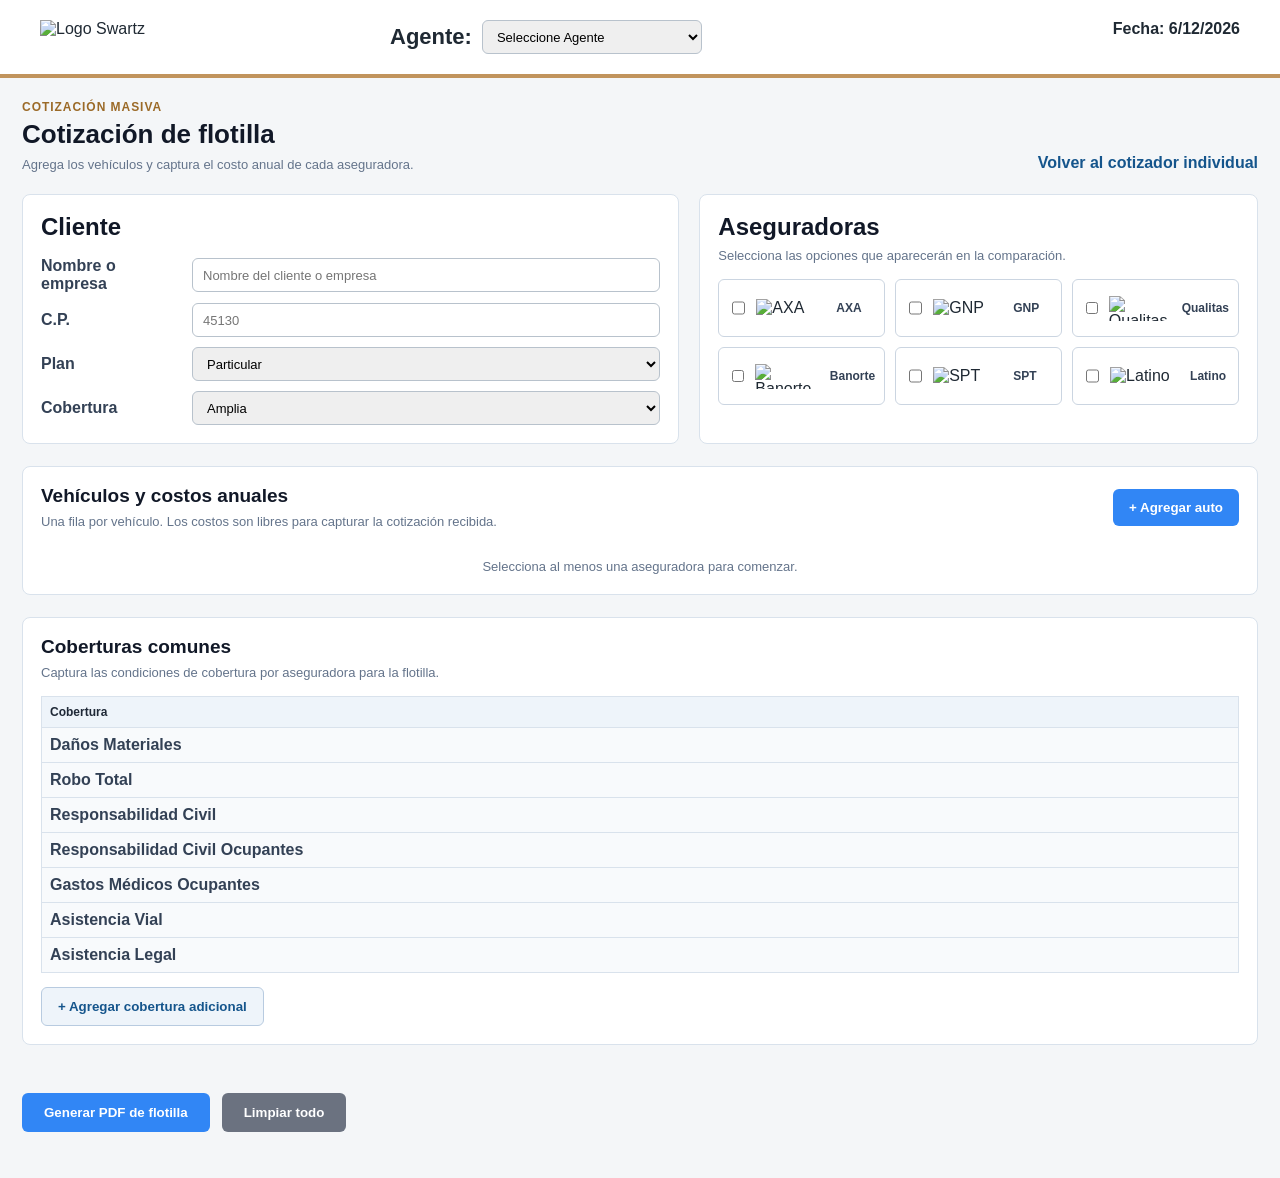
==== flotilla.html @ 1cb7c33b "Nueva pantalla para cotizaciones masivas Se agrega función para cotizar flotillas" ====
<!doctype html>
<html lang="es">
<head>
    <meta charset="UTF-8">
    <meta name="viewport" content="width=device-width, initial-scale=1">
    <title>Cotización masiva | Swartz Seguros</title>
    <link rel="stylesheet" href="css_index.css">
    <link rel="stylesheet" href="flotilla.css">
</head>
<body>
    <header class="header">
        <img src="logo-Photoroom.png" alt="Logo Swartz" class="logo__Header">
        <div class="agent__Data">
            <section class="agent__Selector">
                <h2>Agente:</h2>
                <select id="fleetAgent" class="agente__List">
                    <option value="">Seleccione Agente</option>
                    <option value="Miguel Ayala">Miguel Ayala</option>
                    <option value="Aylin Bocanegra">Aylin Bocanegra</option>
                    <option value="Luis De Anda">Luis De Anda</option>
                    <option value="Francisco Mendoza">Francisco Mendoza</option>
                    <option value="Karen Cruz">Karen Cruz</option>
                    <option value="Lupita Rivera">Lupita Rivera</option>
                    <option value="Cinthya de la Torre">Cinthya de la Torre</option>
                    <option value="Anel Beltran">Anel Beltran</option>
                </select>
            </section>
        </div>
        <div class="fecha">Fecha: <span id="fleetDate"></span></div>
    </header>

    <main>
        <div class="fleetPage__Topbar">
            <div>
                <p class="fleetPage__Eyebrow">COTIZACIÓN MASIVA</p>
                <h1>Cotización de flotilla</h1>
                <p class="fleetPage__Hint">Agrega los vehículos y captura el costo anual de cada aseguradora.</p>
            </div>
            <a class="fleetPage__Back" href="index.html">Volver al cotizador individual</a>
        </div>

        <section class="fleetPage__Grid">
            <div class="fleetCard">
                <h2>Cliente</h2>
                <div class="fleetForm__Grid">
                    <label for="fleetClientName">Nombre o empresa</label>
                    <input id="fleetClientName" placeholder="Nombre del cliente o empresa">
                    <label for="fleetClientCP">C.P.</label>
                    <input id="fleetClientCP" data-numeric="integer" inputmode="numeric" maxlength="5" placeholder="45130">
                    <label for="fleetPlan">Plan</label>
                    <select id="fleetPlan">
                        <option value="Particular">Particular</option>
                        <option value="Uber">Uber</option>
                        <option value="Multiplataforma">Multiplataforma</option>
                        <option value="Moto App">Moto App</option>
                    </select>
                    <label for="fleetCoverage">Cobertura</label>
                    <select id="fleetCoverage">
                        <option value="Amplia">Amplia</option>
                        <option value="Limitada">Limitada</option>
                        <option value="Responsabilidad Civil">Responsabilidad Civil</option>
                    </select>
                </div>
            </div>

            <div class="fleetCard">
                <h2>Aseguradoras</h2>
                <p class="fleetCard__Hint">Selecciona las opciones que aparecerán en la comparación.</p>
                <div id="fleetInsurers" class="fleetInsurers"></div>
            </div>
        </section>

        <section class="fleetSection">
            <div class="fleetSection__Header">
                <div>
                    <h2>Vehículos y costos anuales</h2>
                    <p>Una fila por vehículo. Los costos son libres para capturar la cotización recibida.</p>
                </div>
                <button id="addFleetVehicle" class="fleetAction fleetAction--primary" type="button">+ Agregar auto</button>
            </div>
            <div class="fleetTable__Wrap">
                <table class="fleetTable" id="fleetVehiclesTable">
                    <thead></thead>
                    <tbody></tbody>
                </table>
                <p id="fleetVehiclesEmpty" class="fleetEmpty">Agrega el primer auto para comenzar la cotización.</p>
            </div>
        </section>

        <section class="fleetSection">
            <div class="fleetSection__Header">
                <div>
                    <h2>Coberturas comunes</h2>
                    <p>Captura las condiciones de cobertura por aseguradora para la flotilla.</p>
                </div>
            </div>
            <div class="fleetTable__Wrap">
                <table class="fleetTable fleetCoverageTable" id="fleetCoverageTable">
                    <thead></thead>
                    <tbody></tbody>
                </table>
            </div>
            <button id="addFleetCoverage" class="fleetAction fleetAction--secondary" type="button">+ Agregar cobertura adicional</button>
        </section>

        <div class="fleetActions">
            <button id="generateFleetPDF" class="pdf__Button" type="button">Generar PDF de flotilla</button>
            <button id="clearFleet" class="clear__Button" type="button">Limpiar todo</button>
        </div>
    </main>

    <script src="https://cdnjs.cloudflare.com/ajax/libs/jspdf/2.5.1/jspdf.umd.min.js"></script>
    <script src="https://cdnjs.cloudflare.com/ajax/libs/jspdf-autotable/3.8.2/jspdf.plugin.autotable.min.js"></script>
    <script src="flotilla.js?v=20261008-2"></script>
</body>
</html>
---- css_index.css ----
body{
    font-family: Arial, Helvetica, sans-serif;
    margin: 0;
    display: flex;
    flex-direction: column;
    background-color: #f4f6f8;
    color: #1f2933;

}

@media (max-width: 1400px) {
    main {
        padding: 24px 24px;
    }

    .client__Sec {
        gap: 18px;
    }

    .client__Data,
    .unit__Data {
        padding: 16px;
        gap: 10px 20px;
    }

    #clientName{
        text-transform:capitalize;
    }

    .unit__Data {
        grid-template-columns: 105px minmax(220px, 1fr) 135px;
    }

    #unitName{
        text-transform: uppercase;
    }

    .client__Data {
        grid-template-columns: 105px minmax(220px, 1fr) 100px;
    }

    .client__Input,
    .unit__Input {
        min-width: 0;
    }
}

@media (max-width: 1180px) {
    .client__Sec {
        grid-template-columns: 1fr;
    }

    .client__Data,
    .unit__Data {
        max-width: none;
    }

    .unit__Data {
        grid-template-columns: 115px minmax(260px, 1fr) 160px;
    }

    .client__Data {
        grid-template-columns: 115px minmax(260px, 1fr) 120px;
    }
}

@media (max-width: 760px) {
    .header {
        grid-template-columns: 1fr;
        gap: 16px;
        padding: 18px;
    }

    .logo__Header {
        max-width: 260px;
    }

    main {
        padding: 18px;
    }

    .client__Data,
    .unit__Data {
        grid-template-columns: 1fr;
    }

    .client__info,
    .unit__info,
    .client__Input,
    .unit__Input,
    .side__Title,
    .side__Options,
    .unit__ChoicePanel,
    .unit__CoveragePanel {
        grid-column: 1;
    }

    .side__Title,
    .side__Options,
    .unit__ChoicePanel {
        grid-row: auto;
    }

    .unit__CoveragePanel {
        flex-direction: column;
        align-items: flex-start;
    }
}

.header{
    display: grid;
    grid-template-columns: 320px 1fr 180px;
    align-items: start;
    gap: 30px;
    padding: 20px 40px;
    background-color: white;
    border-bottom: 4px solid #c1945d;
}

.logo__Header{
    width: 100%;
    max-width: 320px;
    height: auto;
}
.agent__Data{
    justify-self: center;
}

.agent__Selector{
    display: flex;
    justify-content: flex-start;
    align-items: center;
    gap: 10px;
    width: 100%;
}

.agente__List{
    flex: 1;
    max-width: 220px;
    min-width: 0;
}

.agent__Selector h2{
    margin: 0;
    font-size: 22px;
}

.agent__Data p{
    margin: 12px 0;
}

.agente__List,
input,
select{
    height: 34px;
    padding: 6px 10px;
    border: 1px solid #b8c2cc;
    border-radius: 6px;
    font-size: 14px;
    outline: none;
}

input:focus,
select:focus{
    border-color: rgb(49, 134, 245);
    box-shadow: 0 0 0 3px rgb(49, 134, 245, 0.18);
}

.fecha{
    justify-self: end;
    font-weight: bold;
}

main{
    padding: 30px 40px;
}

.client__Sec{
    display: grid;
    grid-template-columns: 1fr 1fr;
    gap: 28px;
    margin-bottom: 24px;
}

.client__Data,
.unit__Data{
    background-color: white;
    padding: 18px 22px;
    border-radius: 8px;
    border: 1px solid #d9e2ec;

    display: grid;
    grid-template-columns: 115px 370px 120px;
    align-items: center;
    gap: 10px 40px;
}

.client__Data h1,
.unit__Data h1{
    margin: 8px 0 0;
    font-size: 22px;
    color: #111827;
}

.client__Data h1,
.unit__Data h1{
    grid-column: 1 / -1;
}

.client__info,
.unit__info {
    font-weight: bold;
    grid-column: 1;
}

.client__Input,
.unit__Input {
    width: 95%;
    grid-column: 2;
}

.checkbox__Group {
    display: flex;
    align-items: center;
    gap: 14px;
    flex-wrap: wrap;
    min-height: 34px;
}

.checkbox__Option {
    display: inline-flex;
    align-items: center;
    gap: 6px;
}

.checkbox__Option input {
    width: 15px;
    height: 15px;
    padding: 0;
}

.table__Title{
    display: flex;
    align-items: center;
    justify-content: center;
    background-color: #1f6fbd;
    height: 40px;
    font-size: 20px;
    color: aliceblue;
    border-top: 4px solid #c1945d;
    margin: 0;
}

.seg__Compara {
    background-color: white;
    padding: 35px 30px;
    border: 1px solid #d9e2ec;
    border-top: none;
    overflow-x: auto;
}

.seg__Logohead {
    display: grid;
    grid-template-columns: 150px repeat(6, 1fr);
    gap: 14px 18px;
    align-items: center;
}

.seg__Logohead::before {
    content: "";
}

.seg__LogoItem {
    display: flex;
    align-items: center;
    justify-content: center;
    gap: 10px;
    min-width: 0px;
}

.seg__LogoItem input {
    width: 16px;
    height: 16px;
}

.seg__LogoItem label {
    cursor: pointer;
    display: flex;
    align-items: center;
}

.seg__LogoItem img {
    width: 50px;
    height: auto;
    object-fit: contain;

}

.logo__Item{
    width: 120px;
    max-height: 60PX;
    height: auto;
    object-fit: contain;
}

.side__Title {
    grid-column: 3;
    grid-row: 2;
    align-self: center;
}

.side__Options {
    grid-column: 3;
    grid-row: 2 / 5;
    display: flex;
    flex-direction: column;
    align-items: flex-start;
    gap: 10px;
}

.seg__LogoItem img.logo__Item {
    width: 90px;
    max-width: none;
    max-height: 80px;
    height: auto;
    object-fit: contain;
}

.seg__LogoItem img:not(.logo__Item) {
    width: 60px;
    max-width: none;
    max-height: 60px;
    height: auto;
    object-fit: contain;
}

.price__Table {
    display: grid;
    grid-template-columns: 150px repeat(6, 1fr);
    gap: 14px 18px;
    align-items: center;
    margin-top: 28px;
}

.price__Logo {
    text-align: center;
    font-weight: bold;
}

.price__Label {
    font-weight: bold;
    color: #111827;
}

.price__Input {
    width: 100%;
    max-width: 170px;
    justify-self: center;
    text-align: center;
    font-weight: 700;
    color: #174a7c;
    background-color: #f8fbff;
}

.payment__Options {
    display: flex;
    flex-direction: column;
    justify-self: center;
    align-items: center;
    gap: 6px;
    font-size: 14px;
}

.subtitle__Table{
    display: flex;
    align-items: center;
    justify-content: center;
    background-color: #2f80d1;
    min-width: 2360px;
    height: 36px;
    font-size: 16px;
    color: #ffffff;
    border-top: 4px solid #c1945d;
    border-bottom: 1px solid #1d5f9e;
    margin: 0;
    font-weight: 700;
    letter-spacing: 0;
}

.deducibles__Table {
    display: grid;
    grid-template-columns: 150px repeat(6, minmax(140px, 1fr));
    gap: 14px 18px;
    align-items: start;
    margin-top: 20px;
}

.deducible__Label {
    font-weight: bold;
    color: #111827;
    align-self: center;
}

.coverage__Cell {
    display: flex;
    flex-direction: column;
    align-items: center;
    gap: 6px;
}

.coverage__Cell select,
.coverage__Cell input,
.coverage__Input {
    width: 100%;
    max-width: 150px;
    height: 32px;
    text-align: center;
}

.agent__Data{
    justify-self: start;
    width: 100%;
    max-width: 420px;
    min-width: 0;
}

.agent__Data p{
    overflow-wrap: anywhere;
}

.pdf__Button {
    margin-top: 24px;
    padding: 12px 22px;
    background-color: rgb(49, 134, 245);
    color: white;
    border: none;
    border-radius: 6px;
    font-weight: bold;
    cursor: pointer;
}

.pdf__Button:hover {
    background-color: rgb(31, 105, 200);
}

.valorOculto {
    display: none;
}

.unit__Data {
    grid-template-columns: 115px minmax(260px, 370px) 150px;
}

.unit__ChoicePanel {
    grid-column: 3;
    grid-row: 2 / 4;
    align-self: start;
}

.unit__ChoiceBlock {
    display: flex;
    flex-direction: column;
    align-items: flex-start;
    gap: 8px;
}

.unit__ChoiceTitle {
    margin: 0 0 2px;
    font-weight: bold;
}

.unit__CoveragePanel {
    grid-column: 1 / -1;
    display: flex;
    align-items: center;
    gap: 14px;
    margin-top: 8px;
    flex-wrap: wrap;
}

.unit__CoveragePanel .unit__ChoiceTitle {
    margin-right: 8px;
}

.unit__ChoiceBlock .checkbox__Option,
.unit__CoveragePanel .checkbox__Option {
    white-space: nowrap;
}

.renewal__Panel {
    grid-column: 1 / -1;
    display: grid;
    grid-template-columns: 115px minmax(240px, 370px);
    gap: 10px 40px;
    align-items: center;
    margin-top: 8px;
}


.action__Buttons {
    display: flex;
    gap: 12px;
    align-items: center;
    margin-top: 24px;
}

.clear__Button {
    padding: 12px 22px;
    background-color: #6b7280;
    color: white;
    border: none;
    border-radius: 6px;
    font-weight: bold;
    cursor: pointer;
}

.clear__Button:hover {
    background-color: #4b5563;
}

.fleet__Button {
    display: inline-flex;
    align-items: center;
    justify-content: center;
    min-height: 42px;
    padding: 0 18px;
    border-radius: 6px;
    background: #eaf2fb;
    border: 1px solid #9fc2e6;
    color: #15558c;
    font-weight: 700;
    text-decoration: none;
}

.fleet__Button:hover {
    background: #dcecfb;
}

.coverage__Input[readonly],
.coverage__Cell input[readonly] {
    background-color: #f8fafc;
    color: #334155;
}

.deducibles__Table .deducible__Label {
    min-height: 32px;
}

.deducibles__Table select,
.deducibles__Table input {
    min-width: 130px;
}


.coverageMatrix {
    grid-template-columns: 150px repeat(6, minmax(120px, 1fr) minmax(92px, 0.8fr));
    gap: 10px 8px;
    align-items: stretch;
}

.coverage__Corner,
.coverage__SubHead {
    min-height: 28px;
    display: flex;
    align-items: center;
    justify-content: center;
    padding: 4px 6px;
    border: 1px solid #d9e2ec;
    background-color: #f8fafc;
    font-size: 12px;
    font-weight: bold;
    text-align: center;
}

.coverageMatrix .deducible__Label {
    align-self: stretch;
    display: flex;
    align-items: center;
    min-height: 34px;
}

.coverageMatrix .coverage__Cell {
    align-self: stretch;
    justify-content: center;
}

.coverageMatrix .coverage__Cell select,
.coverageMatrix .coverage__Cell input,
.coverageMatrix .coverage__Input {
    max-width: none;
    min-width: 0;
    width: 100%;
}

.coverageMatrix .quote__Pair {
    grid-column: span 2;
}

/* Alinea visualmente logos, precios y coberturas con las dos subcolumnas
   de cada aseguradora: Suma asegurada + Deducible. */
.seg__Compara {
    overflow-x: auto;
}

.seg__Logohead,
.price__Table,
.coverageMatrix {
    min-width: 2360px;
}

.price__Table {
    background-color: #fbfdff;
    border: 1px solid #d9e7f5;
    border-radius: 6px 6px 0 0;
    padding: 16px 12px;
    margin-bottom: 16px;
}

.price__Label {
    color: #163f63;
}

.payment__Options {
    min-height: 34px;
    justify-content: center;
    color: #334155;
}

.seg__Logohead,
.price__Table {
    grid-template-columns: 170px repeat(6, 190px 145px);
    gap: 14px 12px;
}

.coverageMatrix {
    grid-template-columns: 170px repeat(6, 190px 145px);
    gap: 12px 12px;
}

.seg__LogoItem {
    justify-content: center;
    min-height: 54px;
    padding: 4px 0;
}

.seg__LogoItem:nth-child(1) { grid-column: 2 / 4; }
.seg__LogoItem:nth-child(2) { grid-column: 4 / 6; }
.seg__LogoItem:nth-child(3) { grid-column: 6 / 8; }
.seg__LogoItem:nth-child(4) { grid-column: 8 / 10; }
.seg__LogoItem:nth-child(5) { grid-column: 10 / 12; }
.seg__LogoItem:nth-child(6) { grid-column: 12 / 14; }

.price__Label {
    grid-column: 1;
}

.price__Input,
.payment__Options {
    max-width: none;
    width: 100%;
}

.price__Input:nth-of-type(1),
.payment__Options:nth-of-type(1) { grid-column: 2 / 4; }

.price__Input:nth-of-type(2),
.payment__Options:nth-of-type(2) { grid-column: 4 / 6; }

.price__Input:nth-of-type(3),
.payment__Options:nth-of-type(3) { grid-column: 6 / 8; }

.price__Input:nth-of-type(4),
.payment__Options:nth-of-type(4) { grid-column: 8 / 10; }

.price__Input:nth-of-type(5),
.payment__Options:nth-of-type(5) { grid-column: 10 / 12; }

.price__Input:nth-of-type(6),
.payment__Options:nth-of-type(6) { grid-column: 12 / 14; }

.price__Input:nth-of-type(7) { grid-column: 2 / 4; }
.price__Input:nth-of-type(8) { grid-column: 4 / 6; }
.price__Input:nth-of-type(9) { grid-column: 6 / 8; }
.price__Input:nth-of-type(10) { grid-column: 8 / 10; }
.price__Input:nth-of-type(11) { grid-column: 10 / 12; }
.price__Input:nth-of-type(12) { grid-column: 12 / 14; }

.renewalCurrent__Cell[data-index="0"],
.payment__Options[data-index="0"] { grid-column: 2 / 4; }

.renewalCurrent__Cell[data-index="1"],
.payment__Options[data-index="1"] { grid-column: 4 / 6; }

.renewalCurrent__Cell[data-index="2"],
.payment__Options[data-index="2"] { grid-column: 6 / 8; }

.renewalCurrent__Cell[data-index="3"],
.payment__Options[data-index="3"] { grid-column: 8 / 10; }

.renewalCurrent__Cell[data-index="4"],
.payment__Options[data-index="4"] { grid-column: 10 / 12; }

.renewalCurrent__Cell[data-index="5"],
.payment__Options[data-index="5"] { grid-column: 12 / 14; }

.coverage__SubHead {
    background-color: #eef6ff;
    border-color: #cfe0f5;
    color: #1f2933;
}

.coverageMatrix .deducible__Label {
    background-color: #f8fafc;
    border: 1px solid #d9e2ec;
    border-radius: 4px;
    padding: 6px 8px;
}

.coverageMatrix .coverage__Cell,
.coverageMatrix .coverage__Input {
    align-self: center;
}

.coverageMatrix .coverage__Cell select,
.coverageMatrix .coverage__Cell input,
.coverageMatrix .coverage__Input {
    min-height: 34px;
    font-size: 13px;
}

.coverageMatrix .coverage__Cell {
    padding: 0 10px;
}

.coverageMatrix .coverage__Cell select,
.coverageMatrix .coverage__Cell input {
    max-width: 165px;
}

.coverageMatrix .coverage__Input {
    max-width: 120px;
    justify-self: center;
}

.coverageMatrix .quote__Pair {
    max-width: 170px;
}

.coverageActions {
    min-width: 0;
    display: flex;
    justify-content: flex-start;
    margin: -4px 0 12px;
    position: sticky;
    left: 0;
    z-index: 2;
    width: fit-content;
}

.coverageActions__Button {
    magin-top:10px;
    border: 1px solid #b9d5f4;
    background-color: #eff6ff;
    color: #174a7c;
    border-radius: 6px;
    padding: 10px 14px;
    font-weight: 700;
    cursor: pointer;
}

.coverageActions__Button:hover {
    background-color: #dbeafe;
}

.additionalCoverage__NameCell {
    gap: 8px;
    flex-direction: column;
}

.additionalCoverage__NameInput {
    width: 100%;
    min-width: 0;
    border: 1px solid #cfe0f5;
    border-radius: 5px;
    padding: 8px;
    font-size: 13px;
    box-sizing: border-box;
}

.additionalCoverage__Delete {
    width: 100%;
    border: 1px solid #fecaca;
    background-color: #fff1f2;
    color: #b91c1c;
    border-radius: 5px;
    padding: 7px 8px;
    font-size: 12px;
    font-weight: 700;
    cursor: pointer;
}

.additionalCoverage__Delete:hover {
    background-color: #fee2e2;
}

.coverageMatrix .additionalCoverage__Input {
    max-width: 120px;
}

.coverageMatrix .rc__Input,
.coverageMatrix .rco__Input,
.coverageMatrix .gm__Input,
.coverageMatrix .av__Input,
.coverageMatrix .al__Input,
.coverageMatrix .ac__Input {
    max-width: 150px;
}

.coverageMatrix .rcd__Input,
.coverageMatrix .rcoDed__Input,
.coverageMatrix .gmDed__Input,
.coverageMatrix .avDed__Input,
.coverageMatrix .alDed__Input,
.coverageMatrix .acDed__Input,
.coverageMatrix .dm__Input,
.coverageMatrix .rb__Input {
    max-width: 115px;
}

.price__Table .price__Input {
    width: 170px;
    max-width: 170px;
    justify-self: center;
}

.renewalCurrent__Cell {
    display: flex;
    flex-direction: column;
    justify-self: center;
    align-items: center;
    gap: 6px;
    width: 100%;
}

.renewalCurrent__Choice {
    display: inline-flex;
    align-items: center;
    gap: 6px;
    color: #7c4a11;
    font-size: 13px;
    font-weight: 700;
}

.renewalCurrent__Choice input {
    width: 15px;
    height: 15px;
}

.price__Table .previousPremium__Input {
    width: 100%;
    max-width: 170px;
    text-align: center;
    font-weight: 700;
    color: #7c4a11;
    background-color: #fffbeb;
    border-color: #f3d28b;
}

.renewalPremium__Row[hidden],
.renewalCurrent__Cell[hidden],
.previousPremium__Input[hidden] {
    display: none;
}

.action__Buttons {
    display: flex;
    gap: 12px;
    align-items: center;
    margin-top: 24px;
}

.clear__Button {
    margin-top: 24px;
    padding: 12px 22px;
    background-color: #6b7280;
    color: white;
    border: none;
    border-radius: 6px;
    font-weight: bold;
    cursor: pointer;
}

.clear__Button:hover {
    background-color: #4b5563;
}

.coverage__Input[readonly],
.coverage__Cell input[readonly] {
    background-color: #f8fafc;
    color: #334155;
}


.payment__Control {
    display: flex;
    flex-direction: column;
    gap: 8px;
    align-self: stretch;
    padding: 10px;
    border: 1px solid #d9e7f5;
    border-radius: 6px;
    background-color: #ffffff;
}

.payment__Check {
    display: inline-flex;
    align-items: center;
    gap: 6px;
    font-size: 13px;
    color: #1f2933;
    white-space: nowrap;
}

.payment__Check input {
    width: 15px;
    height: 15px;
    padding: 0;
}

.payment__Breakdown {
    display: flex;
    flex-direction: column;
    gap: 6px;
    align-items: stretch;
    padding-top: 6px;
    border-top: 1px solid #d9e7f5;
}

.payment__Breakdown span {
    font-size: 12px;
    font-weight: 700;
    color: #174a7c;
}

.payment__Breakdown input {
    width: 100%;
    min-width: 0;
    height: 30px;
    text-align: center;
    font-size: 12px;
}

.payment__Breakdown em {
    font-style: normal;
    font-size: 11px;
    color: #64748b;
    line-height: 1.2;
}

.payment__Breakdown small {
    display: block;
    font-size: 10px;
}

.payment__Breakdown.oculto {
    display: none;
}

.payment__Control[data-index="0"] { grid-column: 2 / 4; }
.payment__Control[data-index="1"] { grid-column: 4 / 6; }
.payment__Control[data-index="2"] { grid-column: 6 / 8; }
.payment__Control[data-index="3"] { grid-column: 8 / 10; }
.payment__Control[data-index="4"] { grid-column: 10 / 12; }
.payment__Control[data-index="5"] { grid-column: 12 / 14; }


.payment__Check--base {
    color: #475569;
    font-weight: 700;
}


.price__Table .payment__Control {
    box-sizing: border-box;
    overflow: hidden;
}

.price__Table .payment__Breakdown input {
    box-sizing: border-box;
    max-width: 100%;
}

@media (max-width: 1400px) {
    main {
        padding: 22px 22px;
    }

    .client__Sec {
        gap: 16px;
    }

    .client__Data,
    .unit__Data {
        padding: 14px 16px;
        gap: 8px 14px;
        grid-template-columns: 92px minmax(0, 1fr) 92px;
    }

    .unit__Data {
        grid-template-columns: 92px minmax(0, 1fr) 128px;
    }

    .client__Data h1,
    .unit__Data h1 {
        margin-top: 4px;
        font-size: 20px;
    }

    .client__Input,
    .unit__Input,
    .agente__List,
    input,
    select {
        min-width: 0;
        font-size: 13px;
    }

    .side__Options {
        gap: 8px;
    }

    .unit__ChoiceBlock {
        gap: 6px;
    }

    .unit__ChoicePanel {
        align-self: center;
    }

    .renewal__Panel {
        grid-template-columns: 92px minmax(0, 1fr);
        gap: 8px 14px;
    }

}

@media (max-width: 1180px) {
    .client__Sec {
        grid-template-columns: 1fr;
    }

    .client__Data,
    .unit__Data {
        max-width: none;
        grid-template-columns: 105px minmax(0, 1fr) 130px;
    }

    .unit__Data {
        grid-template-columns: 105px minmax(0, 1fr) 150px;
    }

    .renewal__Panel {
        grid-template-columns: 105px minmax(0, 1fr);
    }
}

@media (max-width: 760px) {
    .client__Data,
    .unit__Data {
        grid-template-columns: 1fr;
    }

    .client__info,
    .unit__info,
    .client__Input,
    .unit__Input,
    .side__Title,
    .side__Options,
    .unit__ChoicePanel,
    .unit__CoveragePanel,
    .renewal__Panel {
        grid-column: 1;
        grid-row: auto;
    }

    .renewal__Panel {
        grid-template-columns: 1fr;
    }

    .side__Options,
    .unit__ChoiceBlock,
    .unit__CoveragePanel {
        flex-direction: row;
        flex-wrap: wrap;
    }
}

#avisoValidacionPDF {
    position: fixed;
    top: 20px;
    right: 20px;
    z-index: 9999;

    display: flex;
    align-items: flex-start;
    gap: 12px;

    width: min(390px, calc(100vw - 40px));
    padding: 16px 18px;

    background: #fff;
    border: 1px solid #f1c7c7;
    border-left: 4px solid #d64545;
    border-radius: 10px;

    box-shadow: 0 8px 25px rgba(0, 0, 0, 0.12);

    opacity: 0;
    transform: translateY(-12px);
    pointer-events: none;

    transition:
        opacity 0.25s ease,
        transform 0.25s ease;
}

#avisoValidacionPDF.mostrar {
    opacity: 1;
    transform: translateY(0);
    pointer-events: auto;
}

.avisoValidacion__icono {
    font-size: 20px;
    line-height: 1;
}

.avisoValidacion__contenido {
    flex: 1;
}

.avisoValidacion__contenido strong {
    display: block;
    margin-bottom: 7px;
    color: #2b2f36;
    font-size: 14px;
}

.avisoValidacion__lista {
    color: #69707d;
    font-size: 13px;
    line-height: 1.6;
}

.avisoValidacion__cerrar {
    border: 0;
    background: transparent;
    color: #8b929d;
    font-size: 20px;
    line-height: 1;
    cursor: pointer;
    padding: 0;
}

.avisoValidacion__cerrar:hover {
    color: #333;
}

.campo-faltante {
    border-color: #d64545 !important;
    box-shadow: 0 0 0 3px rgba(214, 69, 69, 0.12) !important;
}
---- flotilla.css ----
.fleetPage__Topbar {
    display: flex;
    justify-content: space-between;
    align-items: end;
    gap: 20px;
    margin-bottom: 22px;
}

.fleetPage__Topbar h1,
.fleetCard h2,
.fleetSection h2 {
    margin: 0;
    color: #111827;
}

.fleetPage__Topbar h1 { font-size: 26px; }
.fleetPage__Eyebrow { margin: 0 0 5px; color: #9b6a28; font-size: 12px; font-weight: 800; letter-spacing: .08em; }
.fleetPage__Hint,
.fleetCard__Hint,
.fleetSection__Header p { margin: 7px 0 0; color: #64748b; font-size: 13px; }
.fleetPage__Back { color: #15558c; font-weight: 700; text-decoration: none; }

.fleetPage__Grid {
    display: grid;
    grid-template-columns: minmax(0, 1fr) minmax(320px, .85fr);
    gap: 20px;
    margin-bottom: 22px;
}

.fleetCard,
.fleetSection {
    background: #fff;
    border: 1px solid #d9e2ec;
    border-radius: 8px;
    padding: 18px;
}

.fleetForm__Grid {
    display: grid;
    grid-template-columns: 135px minmax(0, 1fr);
    align-items: center;
    gap: 10px 16px;
    margin-top: 16px;
}

.fleetForm__Grid label { font-weight: 700; color: #334155; }
.fleetForm__Grid input,
.fleetForm__Grid select { width: 100%; box-sizing: border-box; }

.fleetInsurers {
    display: grid;
    grid-template-columns: repeat(3, minmax(100px, 1fr));
    gap: 10px;
    margin-top: 16px;
}

.fleetInsurer {
    position: relative;
    display: flex;
    align-items: center;
    gap: 8px;
    min-height: 42px;
    padding: 7px 9px;
    border: 1px solid #cbd5e1;
    border-radius: 6px;
    cursor: pointer;
}

.fleetInsurer:has(input:checked) { border-color: #3186f5; background: #eff6ff; }
.fleetInsurer img { width: 72px; max-height: 25px; object-fit: contain; }
.fleetInsurer span { font-size: 12px; font-weight: 700; color: #334155; }

.fleetSection { margin-bottom: 22px; }
.fleetSection__Header { display: flex; justify-content: space-between; align-items: center; gap: 18px; margin-bottom: 16px; }
.fleetSection__Header h2 { font-size: 19px; }
.fleetAction { border: 0; border-radius: 6px; padding: 11px 16px; font-weight: 700; cursor: pointer; white-space: nowrap; }
.fleetAction--primary { background: #3186f5; color: #fff; }
.fleetAction--primary:hover { background: #1f69c8; }
.fleetAction--secondary { margin-top: 14px; background: #eef4fa; border: 1px solid #b8cbe0; color: #15558c; }
.fleetAction--secondary:hover { background: #e1edf8; }

.fleetTable__Wrap { width: 100%; overflow-x: auto; }
.fleetTable { width: 100%; min-width: 720px; border-collapse: collapse; table-layout: fixed; }
.fleetTable th,
.fleetTable td { border: 1px solid #d9e2ec; padding: 8px; vertical-align: middle; }
.fleetTable th { background: #eef4fa; color: #1f2937; font-size: 12px; text-align: center; }
.fleetTable th:first-child { width: 250px; text-align: left; }
.fleetTable td:first-child { background: #f8fafc; }
.fleetTable input { width: 100%; box-sizing: border-box; min-width: 0; }
.fleetVehicleFields { display: grid; grid-template-columns: 84px minmax(120px, 1fr) 28px; gap: 6px; }
.fleetVehicleFields input { height: 31px; padding: 5px 7px; font-size: 12px; }
.fleetRemove { width: 28px; height: 31px; border: 1px solid #f1a6a6; border-radius: 5px; background: #fff1f2; color: #b42318; cursor: pointer; font-weight: 800; }
.fleetCoverageTable th:first-child { width: 250px; }
.fleetCoverageTable td:first-child { font-weight: 700; color: #334155; }
.fleetAdditional__Name { display: grid; grid-template-columns: minmax(120px, 1fr) 28px; gap: 6px; }
.fleetAdditional__Name input { width: 100%; box-sizing: border-box; }
.fleetAdditional__Delete { width: 28px; height: 31px; border: 1px solid #f1a6a6; border-radius: 5px; background: #fff1f2; color: #b42318; cursor: pointer; font-weight: 800; }
.fleetEmpty { margin: 14px 0 2px; color: #64748b; font-size: 13px; text-align: center; }
.fleetActions { display: flex; align-items: center; gap: 12px; margin: 24px 0; }

@media (max-width: 900px) {
    .fleetPage__Grid { grid-template-columns: 1fr; }
    .fleetPage__Topbar { align-items: start; flex-direction: column; }
}

@media (max-width: 600px) {
    .fleetForm__Grid { grid-template-columns: 1fr; gap: 6px; }
    .fleetInsurers { grid-template-columns: repeat(2, minmax(100px, 1fr)); }
    .fleetSection__Header { align-items: start; flex-direction: column; }
}
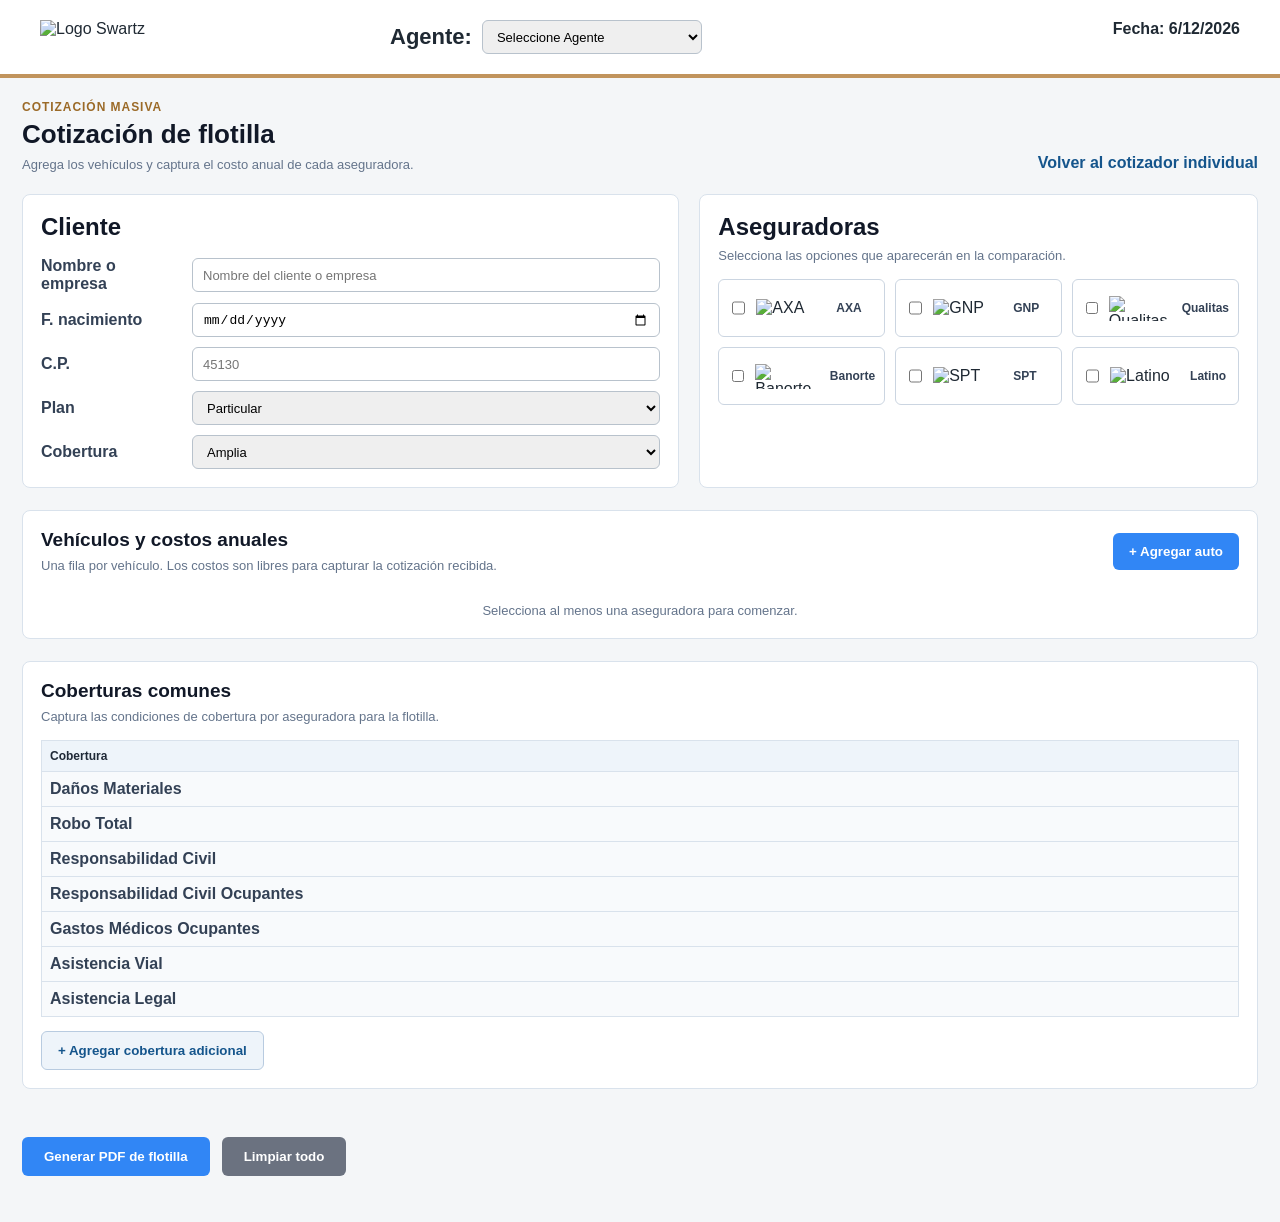
==== commit c979fdb1: "Campos Faltantes se añaden campos y reglas faltantes" ====
--- a/flotilla.html
+++ b/flotilla.html
@@ -45,6 +45,8 @@
                 <div class="fleetForm__Grid">
                     <label for="fleetClientName">Nombre o empresa</label>
                     <input id="fleetClientName" placeholder="Nombre del cliente o empresa">
+                    <label for="fleetClientBdy">F. nacimiento</label>
+                    <input id="fleetClientBdy" type="date">
                     <label for="fleetClientCP">C.P.</label>
                     <input id="fleetClientCP" data-numeric="integer" inputmode="numeric" maxlength="5" placeholder="45130">
                     <label for="fleetPlan">Plan</label>
@@ -111,6 +113,6 @@
 
     <script src="https://cdnjs.cloudflare.com/ajax/libs/jspdf/2.5.1/jspdf.umd.min.js"></script>
     <script src="https://cdnjs.cloudflare.com/ajax/libs/jspdf-autotable/3.8.2/jspdf.plugin.autotable.min.js"></script>
-    <script src="flotilla.js?v=20261008-2"></script>
+    <script src="flotilla.js?v=20261008-4"></script>
 </body>
 </html>
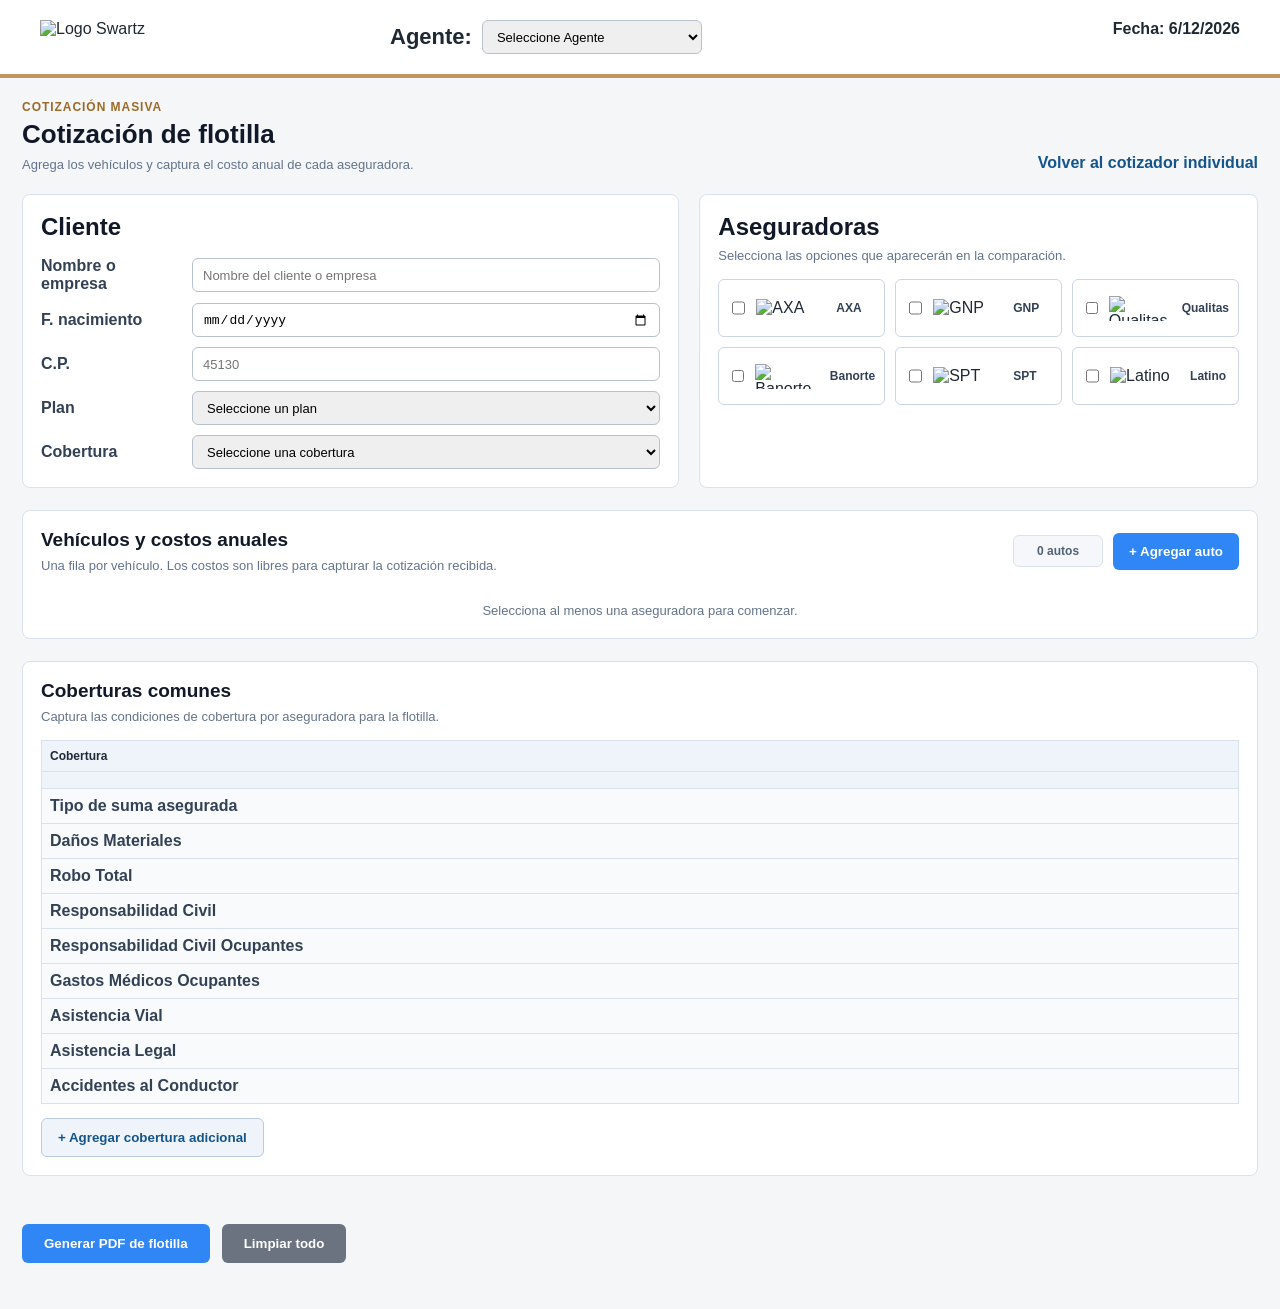
==== commit ea2d091d: "Afinación de detalles Se corrige llenado automático de sumas aseguradas y deducibles, ajustes de tam" ====
--- a/flotilla.html
+++ b/flotilla.html
@@ -51,6 +51,7 @@
                     <input id="fleetClientCP" data-numeric="integer" inputmode="numeric" maxlength="5" placeholder="45130">
                     <label for="fleetPlan">Plan</label>
                     <select id="fleetPlan">
+                        <option value="" selected>Seleccione un plan</option>
                         <option value="Particular">Particular</option>
                         <option value="Uber">Uber</option>
                         <option value="Multiplataforma">Multiplataforma</option>
@@ -58,6 +59,7 @@
                     </select>
                     <label for="fleetCoverage">Cobertura</label>
                     <select id="fleetCoverage">
+                        <option value="" selected>Seleccione una cobertura</option>
                         <option value="Amplia">Amplia</option>
                         <option value="Limitada">Limitada</option>
                         <option value="Responsabilidad Civil">Responsabilidad Civil</option>
@@ -78,7 +80,10 @@
                     <h2>Vehículos y costos anuales</h2>
                     <p>Una fila por vehículo. Los costos son libres para capturar la cotización recibida.</p>
                 </div>
-                <button id="addFleetVehicle" class="fleetAction fleetAction--primary" type="button">+ Agregar auto</button>
+                <div class="fleetVehicleActions">
+                    <span id="fleetVehicleCount" class="fleetVehicleCount">0 autos</span>
+                    <button id="addFleetVehicle" class="fleetAction fleetAction--primary" type="button">+ Agregar auto</button>
+                </div>
             </div>
             <div class="fleetTable__Wrap">
                 <table class="fleetTable" id="fleetVehiclesTable">
@@ -113,6 +118,6 @@
 
     <script src="https://cdnjs.cloudflare.com/ajax/libs/jspdf/2.5.1/jspdf.umd.min.js"></script>
     <script src="https://cdnjs.cloudflare.com/ajax/libs/jspdf-autotable/3.8.2/jspdf.plugin.autotable.min.js"></script>
-    <script src="flotilla.js?v=20261008-4"></script>
+    <script src="flotilla.js?v=20261008-11"></script>
 </body>
 </html>
--- a/flotilla.css
+++ b/flotilla.css
@@ -72,6 +72,8 @@
 
 .fleetSection { margin-bottom: 22px; }
 .fleetSection__Header { display: flex; justify-content: space-between; align-items: center; gap: 18px; margin-bottom: 16px; }
+.fleetVehicleActions { display: flex; align-items: center; gap: 10px; }
+.fleetVehicleCount { min-width: 68px; padding: 8px 10px; border-radius: 6px; background: #f5f7fa; border: 1px solid #d9e2ec; color: #526273; font-size: 12px; font-weight: 700; text-align: center; }
 .fleetSection__Header h2 { font-size: 19px; }
 .fleetAction { border: 0; border-radius: 6px; padding: 11px 16px; font-weight: 700; cursor: pointer; white-space: nowrap; }
 .fleetAction--primary { background: #3186f5; color: #fff; }
@@ -89,9 +91,19 @@
 .fleetTable input { width: 100%; box-sizing: border-box; min-width: 0; }
 .fleetVehicleFields { display: grid; grid-template-columns: 84px minmax(120px, 1fr) 28px; gap: 6px; }
 .fleetVehicleFields input { height: 31px; padding: 5px 7px; font-size: 12px; }
+.fleetVehiclesTable td:not(:first-child) input { background: #f7fbff; border-color: #c5daf0; color: #15558c; font-weight: 700; }
 .fleetRemove { width: 28px; height: 31px; border: 1px solid #f1a6a6; border-radius: 5px; background: #fff1f2; color: #b42318; cursor: pointer; font-weight: 800; }
-.fleetCoverageTable th:first-child { width: 250px; }
+.fleetCoverageTable th:first-child { width: 23%; }
 .fleetCoverageTable td:first-child { font-weight: 700; color: #334155; }
+.fleetCoverageTable { min-width: 0; }
+.fleetCoverageTable--wide { min-width: 1120px; }
+.fleetCoverageTable th[colspan="2"] { background: #eaf2fb; color: #15558c; }
+.fleetCoverageTable th:not(:first-child) { font-size: 11px; }
+.fleetCoverageTable td input,
+.fleetSumControl select,
+.fleetSumControl input { width: 100%; box-sizing: border-box; min-width: 0; font-size: 12px; padding: 5px 6px; }
+.fleetSumControl { display: grid; gap: 5px; }
+.fleetCoverage__Spacer { text-align: center; color: #94a3b8; background: #f8fafc; }
 .fleetAdditional__Name { display: grid; grid-template-columns: minmax(120px, 1fr) 28px; gap: 6px; }
 .fleetAdditional__Name input { width: 100%; box-sizing: border-box; }
 .fleetAdditional__Delete { width: 28px; height: 31px; border: 1px solid #f1a6a6; border-radius: 5px; background: #fff1f2; color: #b42318; cursor: pointer; font-weight: 800; }
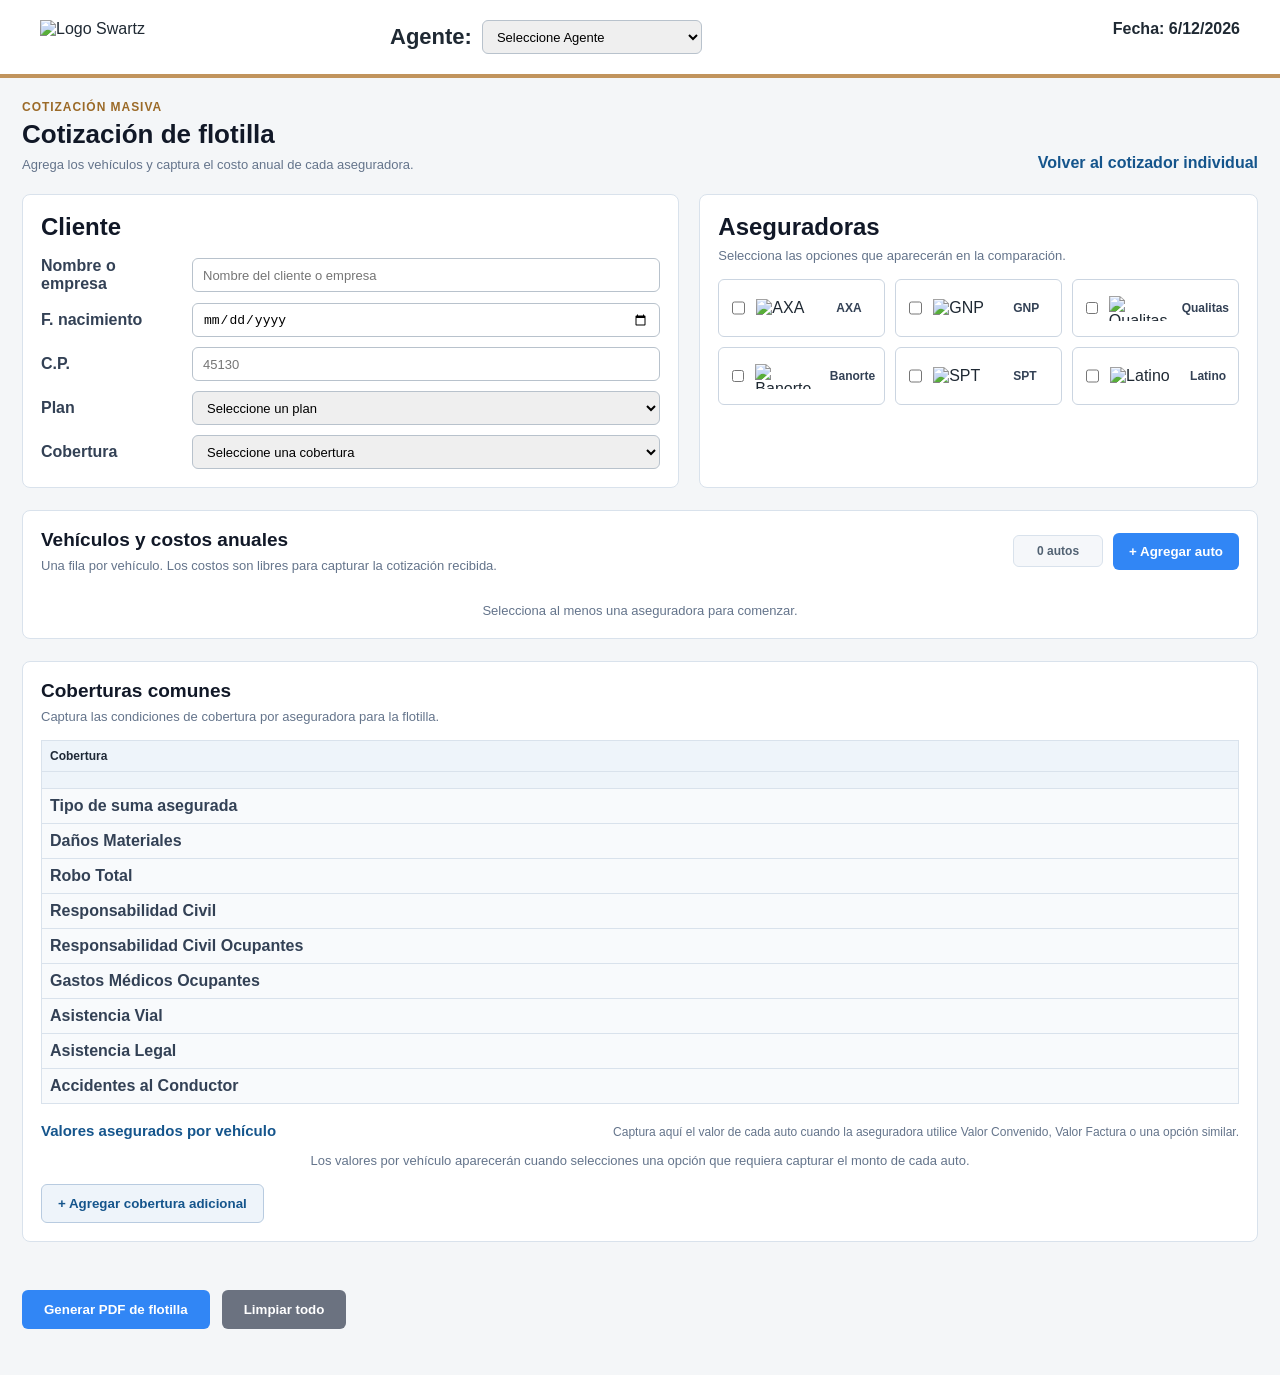
==== commit bff1ed87: "Ajuste a visualización de Valores capturarles" ====
--- a/flotilla.html
+++ b/flotilla.html
@@ -107,6 +107,17 @@
                     <tbody></tbody>
                 </table>
             </div>
+            <div class="fleetTable__Wrap fleetVehicleValuesWrap">
+                <div class="fleetValuesHeader">
+                    <h3>Valores asegurados por vehículo</h3>
+                    <p>Captura aquí el valor de cada auto cuando la aseguradora utilice Valor Convenido, Valor Factura o una opción similar.</p>
+                </div>
+                <table class="fleetTable fleetVehicleValuesTable" id="fleetValuesTable">
+                    <thead></thead>
+                    <tbody></tbody>
+                </table>
+                <p id="fleetValuesEmpty" class="fleetEmpty">Los valores por vehículo aparecerán cuando selecciones una opción que requiera capturar el monto de cada auto.</p>
+            </div>
             <button id="addFleetCoverage" class="fleetAction fleetAction--secondary" type="button">+ Agregar cobertura adicional</button>
         </section>
 
@@ -118,6 +129,6 @@
 
     <script src="https://cdnjs.cloudflare.com/ajax/libs/jspdf/2.5.1/jspdf.umd.min.js"></script>
     <script src="https://cdnjs.cloudflare.com/ajax/libs/jspdf-autotable/3.8.2/jspdf.plugin.autotable.min.js"></script>
-    <script src="flotilla.js?v=20261008-11"></script>
+    <script src="flotilla.js?v=20261008-13"></script>
 </body>
 </html>
--- a/css_index.css
+++ b/css_index.css
@@ -534,6 +534,63 @@
 
 .fleet__Button:hover {
     background: #dcecfb;
+}
+
+.unit__ChoicePanel {
+    display: flex;
+    flex-direction: column;
+    gap: 6px;
+    align-self: start;
+}
+
+.unit__Data {
+    position: relative;
+    gap: 6px 24px;
+}
+
+.unit__ChoiceBlock {
+    gap: 5px;
+}
+
+.unit__ChoicePanel .fleet__Button {
+    position: absolute;
+    left: auto;
+    right: 22px;
+    bottom: 12px;
+    width: 162px;
+    min-height: 42px;
+    margin: 0;
+    padding: 8px 12px;
+    box-sizing: border-box;
+    font-size: 14px;
+    background: #dcecfb;
+    border-color: #7fb0df;
+    color: #104f82;
+    box-shadow: 0 2px 5px rgba(21, 85, 140, .12);
+}
+
+.unit__ChoicePanel .fleet__Button {
+    display: inline-flex;
+    align-items: center;
+    justify-content: center;
+}
+
+@media (max-width: 760px) {
+    .unit__Data {
+        gap: 8px;
+    }
+
+    .unit__ChoicePanel .fleet__Button {
+        position: static;
+        width: 100%;
+        margin-top: 8px;
+    }
+}
+
+@media (min-width: 761px) and (max-width: 1400px) {
+    .unit__ChoicePanel .fleet__Button {
+        right: 16px;
+    }
 }
 
 .coverage__Input[readonly],
--- a/flotilla.css
+++ b/flotilla.css
@@ -103,6 +103,21 @@
 .fleetSumControl select,
 .fleetSumControl input { width: 100%; box-sizing: border-box; min-width: 0; font-size: 12px; padding: 5px 6px; }
 .fleetSumControl { display: grid; gap: 5px; }
+.fleetSumControl small { min-height: 14px; color: #64748b; font-size: 10px; }
+.fleetVehicleSumRow td:first-child { background: #f0f6fc; color: #15558c; }
+.fleetVehicleSumRow td:first-child small { color: #64748b; font-weight: 400; }
+.fleetVehicleSumRow input:not(:disabled) { background: #fffaf0; border-color: #e4c27a; color: #7c4a11; font-weight: 700; }
+.fleetVehicleSumRow input:disabled { background: #f8fafc; color: #94a3b8; }
+.fleetVehicleValuesWrap { margin-top: 18px; }
+.fleetValuesHeader { display: flex; align-items: baseline; justify-content: space-between; gap: 16px; margin: 0 0 8px; }
+.fleetValuesHeader h3 { margin: 0; color: #15558c; font-size: 15px; }
+.fleetValuesHeader p { margin: 0; color: #64748b; font-size: 12px; text-align: right; }
+.fleetVehicleValuesTable { min-width: 0; }
+.fleetVehicleValuesTable--wide { min-width: 900px; }
+.fleetVehicleValuesTable th:first-child { width: 23%; text-align: left; }
+.fleetVehicleValuesTable td:first-child { background: #f0f6fc; color: #15558c; font-weight: 700; }
+.fleetVehicleValuesTable td:first-child small { color: #64748b; font-weight: 400; }
+.fleetVehicleValuesTable td:not(:first-child) input { background: #fffaf0; border-color: #e4c27a; color: #7c4a11; font-weight: 700; }
 .fleetCoverage__Spacer { text-align: center; color: #94a3b8; background: #f8fafc; }
 .fleetAdditional__Name { display: grid; grid-template-columns: minmax(120px, 1fr) 28px; gap: 6px; }
 .fleetAdditional__Name input { width: 100%; box-sizing: border-box; }
